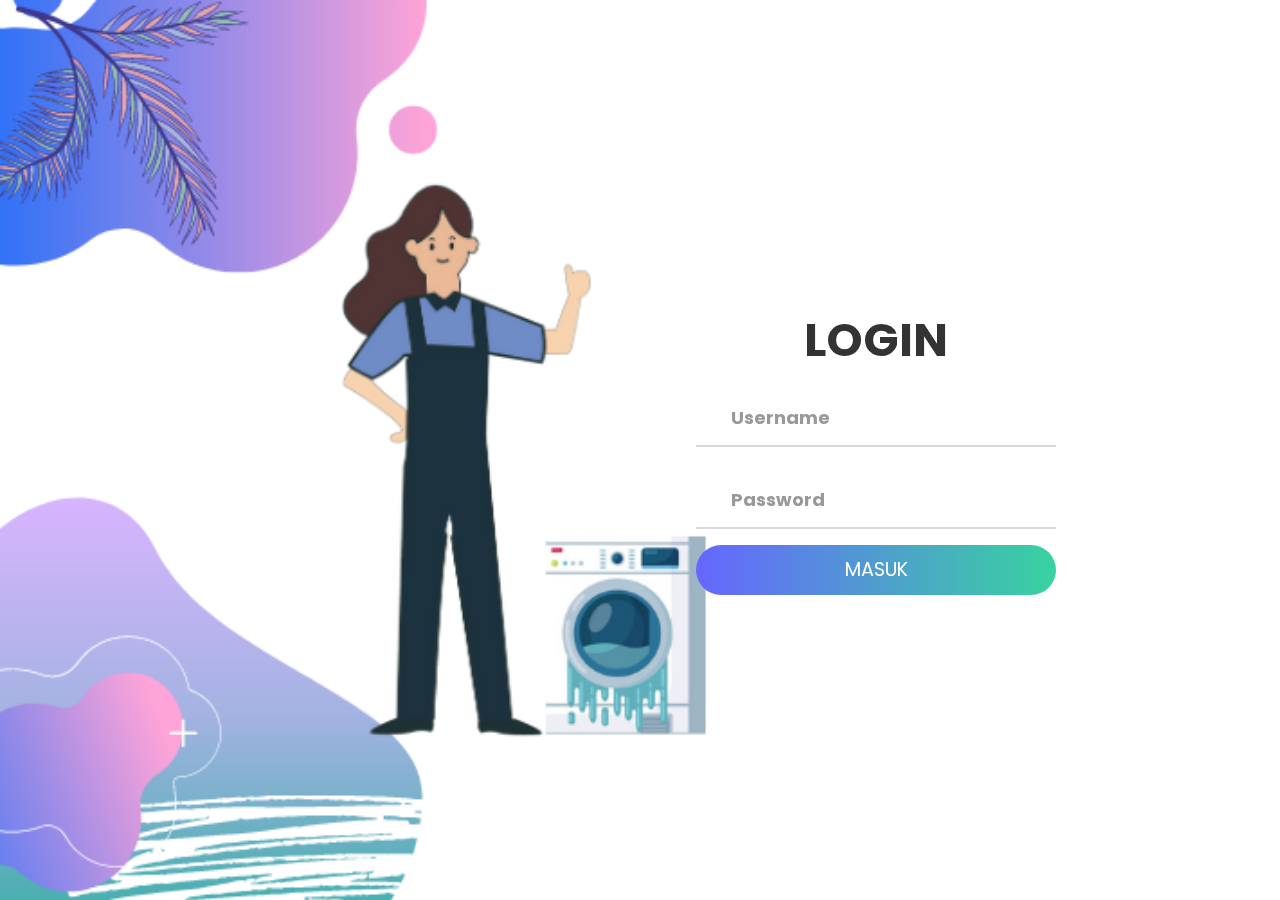
==== login.html @ b8eadc29 "ukk" ====
<!DOCTYPE html>
<html>
<head>
	<title> Login </title>
	<link rel="stylesheet" type="text/css" href="css/style.css">
	<link href="https://fonts.googleapis.com/css?family=Poppins:600&display=swap" rel="stylesheet">
	<script src="https://kit.fontawesome.com/a81368914c.js"></script>
	<meta name="viewport" content="width=device-width, initial-scale=1">
</head>
<body>
	<img class="wave" src="img/svt.png ">
	<div class="container">
		<div class="img">
			<img src="">
		</div>
		<div class="login-content">
			<form action="index.php">
				<h2 class="title">login</h2>
           		<div class="input-div one">
           		   <div class="i">
           		   		<i class="fas fa-user"></i>
					  </div>
					  
				<form class="login100-form validate-form" method="POST" action="ceklogin.php">
           		   <div class="div">
           		   		<h5>Username</h5>
           		   		<input type="text" class="input">
           		   </div>
           		</div>
           		<div class="input-div pass">
           		   <div class="i"> 
           		    	<i class="fas fa-lock"></i>
           		   </div>
           		   <div class="div">
           		    	<h5>Password</h5>
           		    	<input type="password" class="input">
            	   </div>
            	</div>
            	<a href="index.php"></a>
            	<input type="submit" class="btn" value="masuk">
            </form>
        </div>
    </div>
    <script type="text/javascript" src="js/main.js"></script>
</body>
</html>
---- css/style.css ----
*{
	padding: 0;
	margin: 0;
	box-sizing: border-box;
}

body{
    font-family: 'Poppins', sans-serif;
    overflow: hidden;
}

.wave{
	position: fixed;
	bottom: 0;
	left: 0;
	height: 100%;
	z-index: -1;
}

.container{
    width: 100vw;
    height: 100vh;
    display: grid;
    grid-template-columns: repeat(2, 1fr);
    grid-gap :7rem;
    padding: 0 2rem;
}

.img{
	display: flex;
	justify-content: flex-end;
	align-items: center;
}

.login-content{
	display: flex;
	justify-content: flex-start;
	align-items: center;
	text-align: center;
}

.img img{
	width: 500px;
}

form{
	width: 360px;
}

.login-content img{
    height: 100px;
}

.login-content h2{
	margin: 15px 0;
	color: #333;
	text-transform: uppercase;
	font-size: 2.9rem;
}

.login-content .input-div{
	position: relative;
    display: grid;
    grid-template-columns: 7% 93%;
    margin: 25px 0;
    padding: 5px 0;
    border-bottom: 2px solid #d9d9d9;
}

.login-content .input-div.one{
	margin-top: 0;
}

.i{
	color: #d9d9d9;
	display: flex;
	justify-content: center;
	align-items: center;
}

.i i{
	transition: .3s;
}

.input-div > div{
    position: relative;
	height: 45px;
}

.input-div > div > h5{
	position: absolute;
	left: 10px;
	top: 50%;
	transform: translateY(-50%);
	color: #999;
	font-size: 18px;
	transition: .3s;
}

.input-div:before, .input-div:after{
	content: '';
	position: absolute;
	bottom: -2px;
	width: 0%;
	height: 2px;
	background-color: #38d39f;
	transition: .4s;
}

.input-div:before{
	right: 50%;
}

.input-div:after{
	left: 50%;
}

.input-div.focus:before, .input-div.focus:after{
	width: 50%;
}

.input-div.focus > div > h5{
	top: -5px;
	font-size: 15px;
}

.input-div.focus > .i > i{
	color: #38d39f;
}

.input-div > div > input{
	position: absolute;
	left: 0;
	top: 0;
	width: 100%;
	height: 100%;
	border: none;
	outline: none;
	background: none;
	padding: 0.5rem 0.7rem;
	font-size: 1.2rem;
	color: #555;
	font-family: 'poppins', sans-serif;
}

.input-div.pass{
	margin-bottom: 4px;
}

a{
	display: block;
	text-align: right;
	text-decoration: none;
	color: #999;
	font-size: 0.9rem;
	transition: .3s;
}

a:hover{
	color: #38d39f;
}

.btn{
	display: block;
	width: 100%;
	height: 50px;
	border-radius: 25px;
	outline: none;
	border: none;
	background-image: linear-gradient(to right,  #6666ff, #38d39f,  #4dc3ff);
	background-size: 200%;
	font-size: 1.2rem;
	color: #fff;
	font-family: 'Poppins', sans-serif;
	text-transform: uppercase;
	margin: 1rem 0;
	cursor: pointer;
	transition: .5s;
}
.btn:hover{
	background-position: right;
}


@media screen and (max-width: 1050px){
	.container{
		grid-gap: 5rem;
	}
}

@media screen and (max-width: 1000px){
	form{
		width: 290px;
	}

	.login-content h2{
        font-size: 2.4rem;
        margin: 8px 0;
	}

	.img img{
		width: 400px;
	}
}

@media screen and (max-width: 900px){
	.container{
		grid-template-columns: 1fr;
	}

	.img{
		display: none;
	}

	.wave{
		display: none;
	}

	.login-content{
		justify-content: center;
	}
}
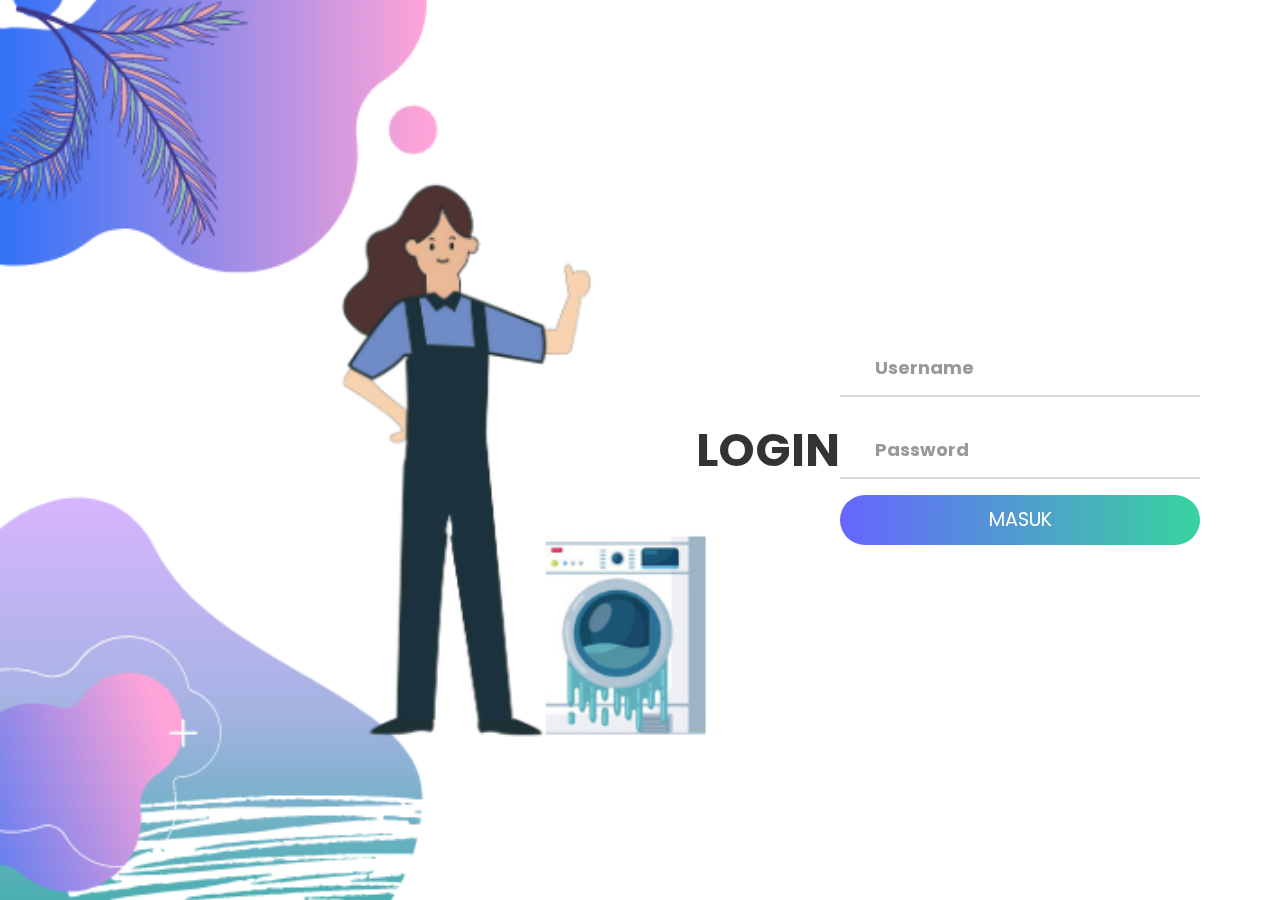
==== commit 490c1b27: "Fixing Login" ====
--- a/login.html
+++ b/login.html
@@ -14,27 +14,25 @@
 			<img src="">
 		</div>
 		<div class="login-content">
-			<form action="index.php">
 				<h2 class="title">login</h2>
-           		<div class="input-div one">
-           		   <div class="i">
-           		   		<i class="fas fa-user"></i>
-					  </div>
-					  
-				<form class="login100-form validate-form" method="POST" action="ceklogin.php">
-           		   <div class="div">
-           		   		<h5>Username</h5>
-           		   		<input type="text" class="input">
-           		   </div>
+						<form class="login100-form validate-form" method="POST" action="ceklogin.php">
+							<div class="input-div one">
+								<div class="i">
+									<i class="fas fa-user"></i>
+								</div>
+								<div class="div">
+									<h5>Username</h5>
+									<input name="username" type="text" class="input">
+								</div>
            		</div>
            		<div class="input-div pass">
-           		   <div class="i"> 
-           		    	<i class="fas fa-lock"></i>
-           		   </div>
-           		   <div class="div">
+           		   	<div class="i"> 
+										<i class="fas fa-lock"></i>
+           		   	</div>
+									<div class="div">
            		    	<h5>Password</h5>
-           		    	<input type="password" class="input">
-            	   </div>
+           		    	<input name="password" type="password" class="input">
+									</div>
             	</div>
             	<a href="index.php"></a>
             	<input type="submit" class="btn" value="masuk">
